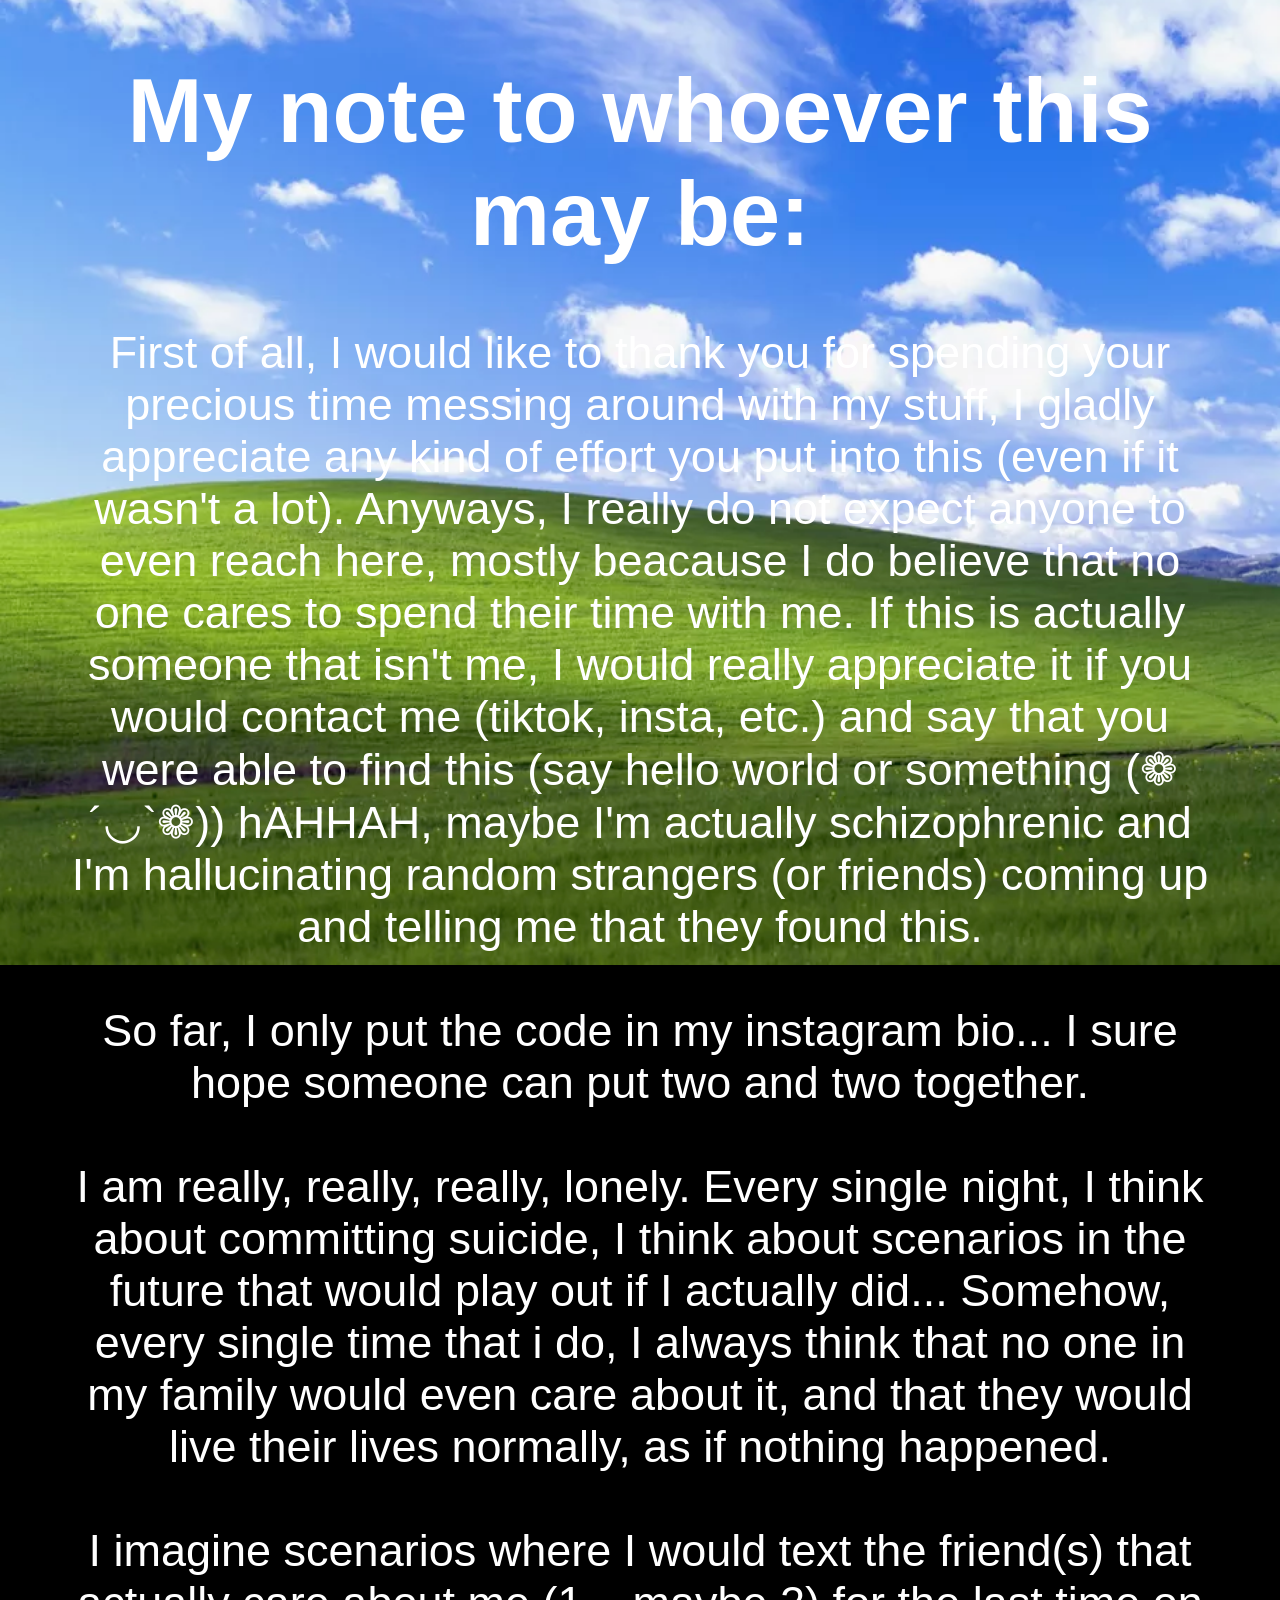
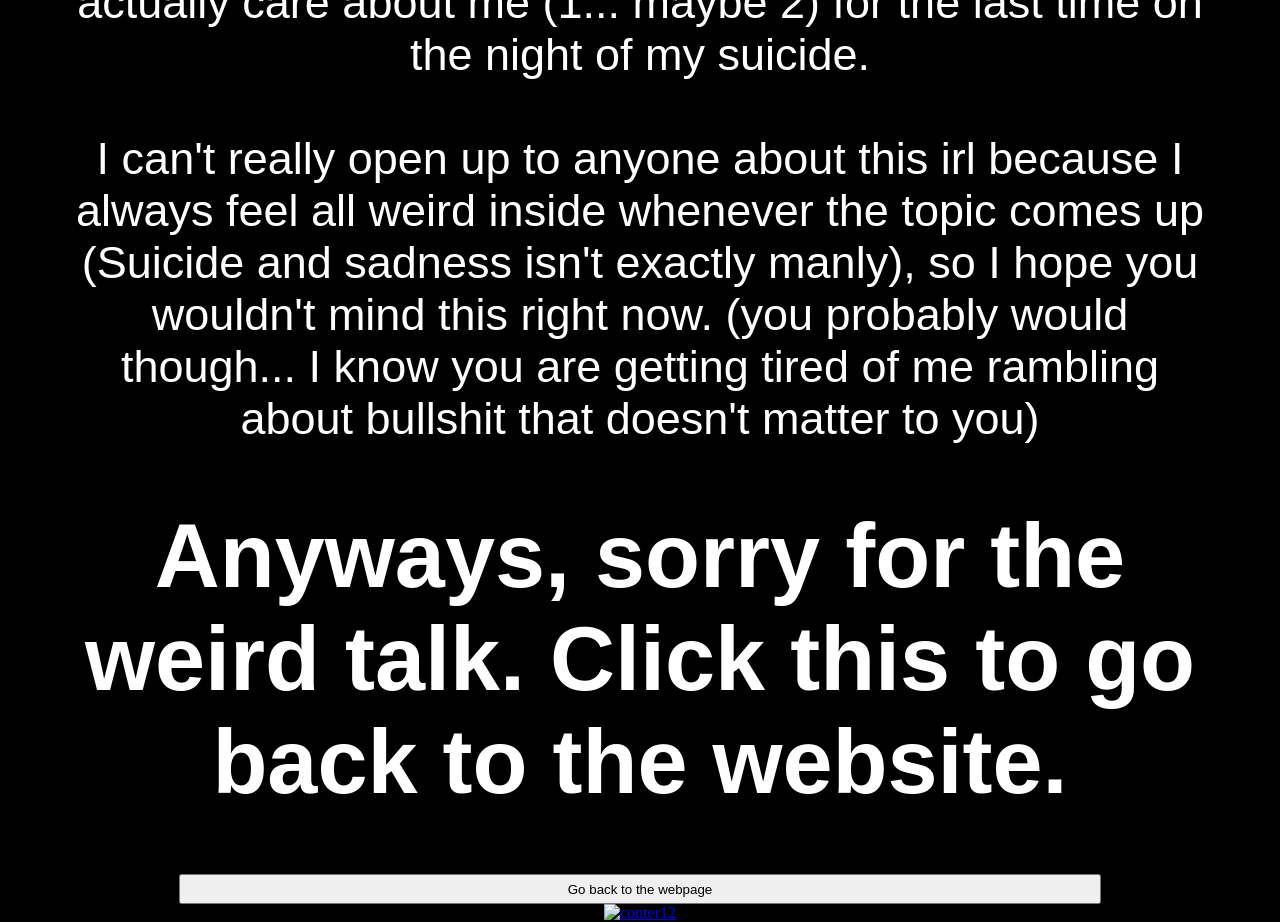
==== note.html @ 26db58a4 "Add files via upload" ====
<!DOCTYPE html>
<html lang="en">
<head>
    <meta charset="UTF-8">
    <meta name="viewport" content="width=device-width, initial-scale=1.0">
    <title>helloworld.</title>
    <link rel="icon" type="image/x-icon" href="imagefolder/windowsxpbg.webp">
    <style>
        body{
            background-image:url(imagefolder/windowsxpbg.webp);
            background-repeat:no-repeat;
            background-position:center;
            background-attachment:fixed;
            background-color:black;
            background-size:cover;
            text-align:center;
            display:flex;
            align-items:top;
            margin:0;
            padding:0;
            height:100vh;
            justify-content:center;
        }
        .content{
            max-width:90%;
        }
        h1, p{
            font-family:helvetica;
            color:white;
        }
        h1{
            font-size:10vh;
        }
        p{
            font-size:5vh;
        }
        button{
            height:30px;
            width:80%;
        }
    </style>
</head>
<body>
    <div class="content">
    <h1>My note to whoever this may be:</h1>
    <p>First of all, I would like to thank you for spending your precious time messing around with my stuff, I gladly appreciate any kind of effort you put into this (even if it wasn't a lot).
        Anyways, I really do not expect anyone to even reach here, mostly beacause I do believe that no one cares to spend their time with me. If this is actually someone that isn't me, I would really
        appreciate it if you would contact me (tiktok, insta, etc.) and say that you were able to find this (say hello world or something (❁´◡`❁)) hAHHAH, maybe I'm actually schizophrenic
        and I'm hallucinating random strangers (or friends) coming up and telling me that they found this.<br><br>
        So far, I only put the  code in my instagram bio... I sure hope someone can put two and two together.<br><br>
        I am really, really, really, lonely. Every single night, I think about committing suicide, I think about scenarios in the future that would play out if I actually did... Somehow, every single 
        time that i do, I always think that no one in my family would even care about it, and that they would live their lives normally, as if nothing happened.<br><br>
        I imagine scenarios where I would text the friend(s) that actually care about me (1... maybe 2) for the last time on the night of my suicide.<br><br>
        I can't really open up to anyone about this irl because I always feel all weird inside whenever the topic comes up (Suicide and sadness isn't exactly manly), so I hope you wouldn't mind this right now. (you probably would though... I know you are getting tired of me rambling about bullshit that doesn't matter to you)
    </p>
    <h1>Anyways, sorry for the weird talk. Click this to go back to the website.</h1>
    <button onclick="window.location.href='index.html'">Go back to the webpage</button>
    <div align=center><a href='https://www.counter12.com'><img src='https://www.counter12.com/img-B02188wBWD0w56yZ-15.gif' border='0' alt='conter12'></a><script type='text/javascript' src='https://www.counter12.com/ad.js?id=B02188wBWD0w56yZ'></script></div>
    </div>
</body>
</html>
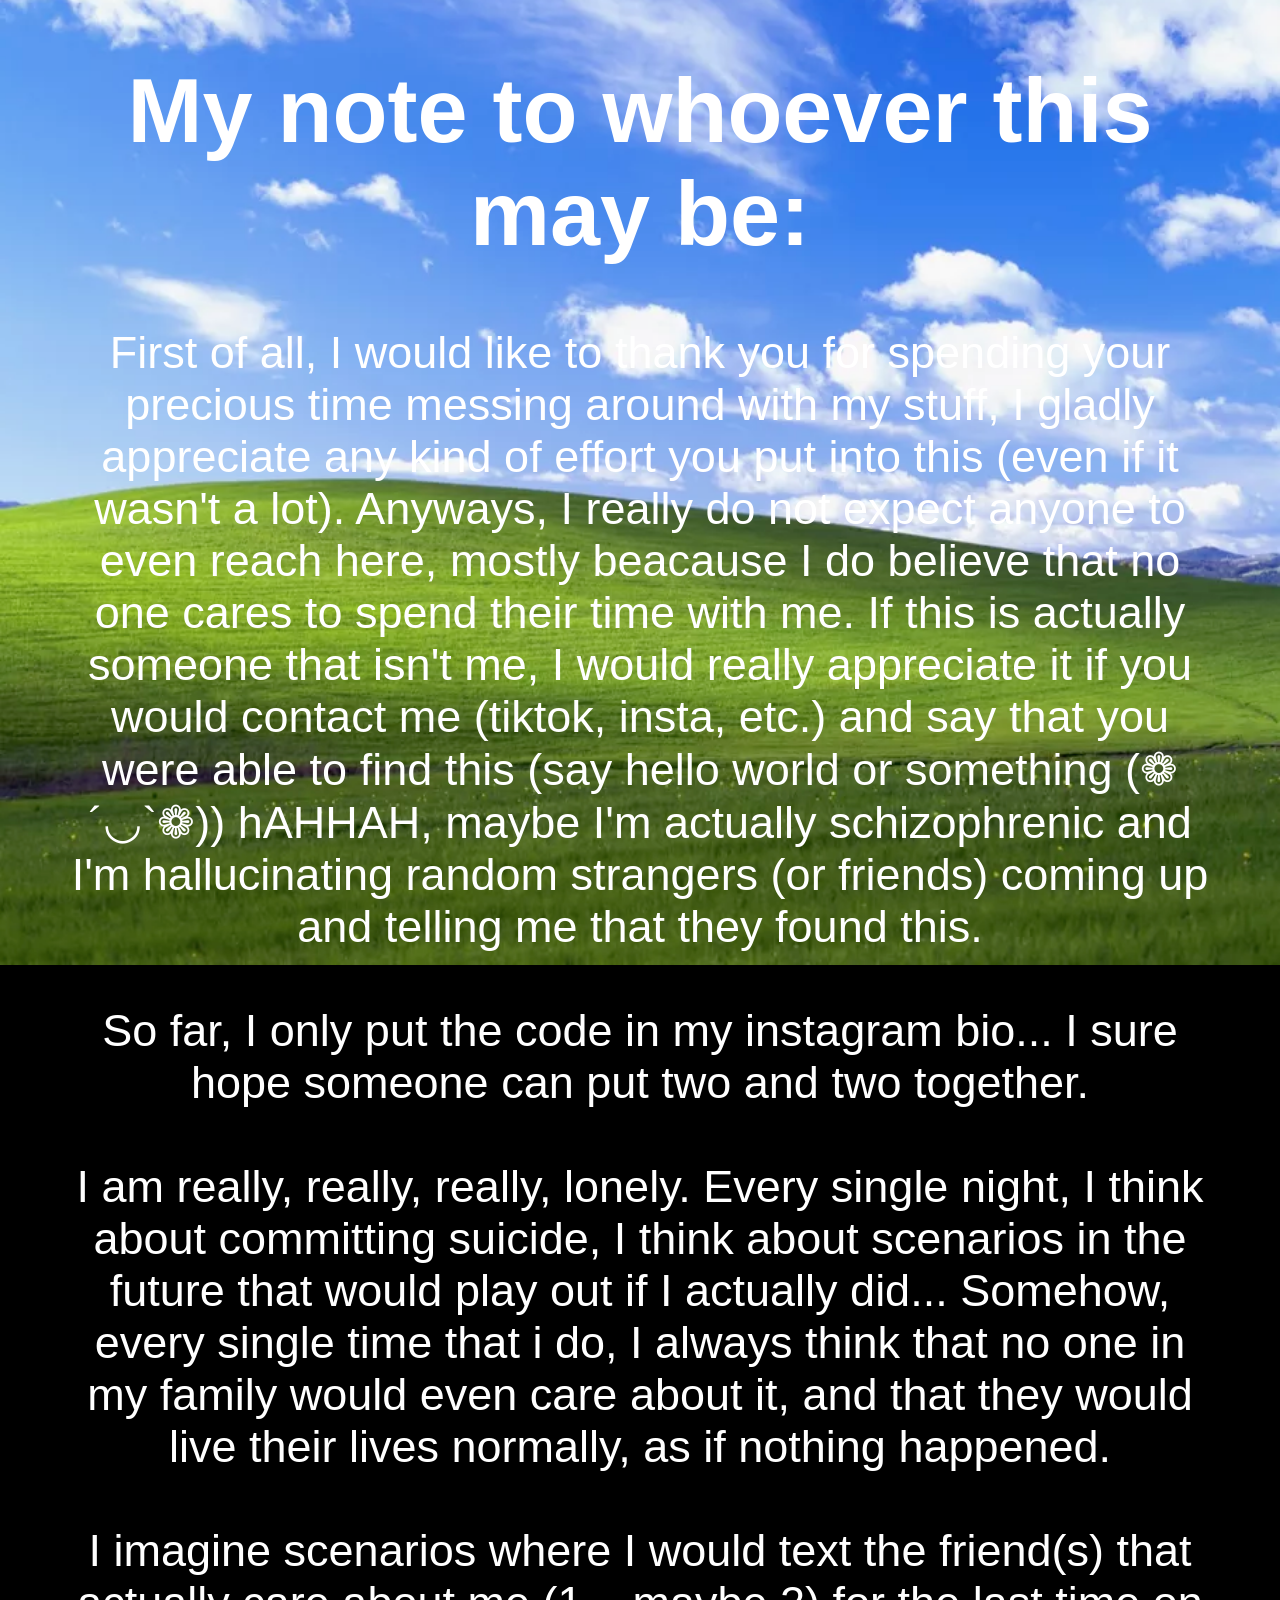
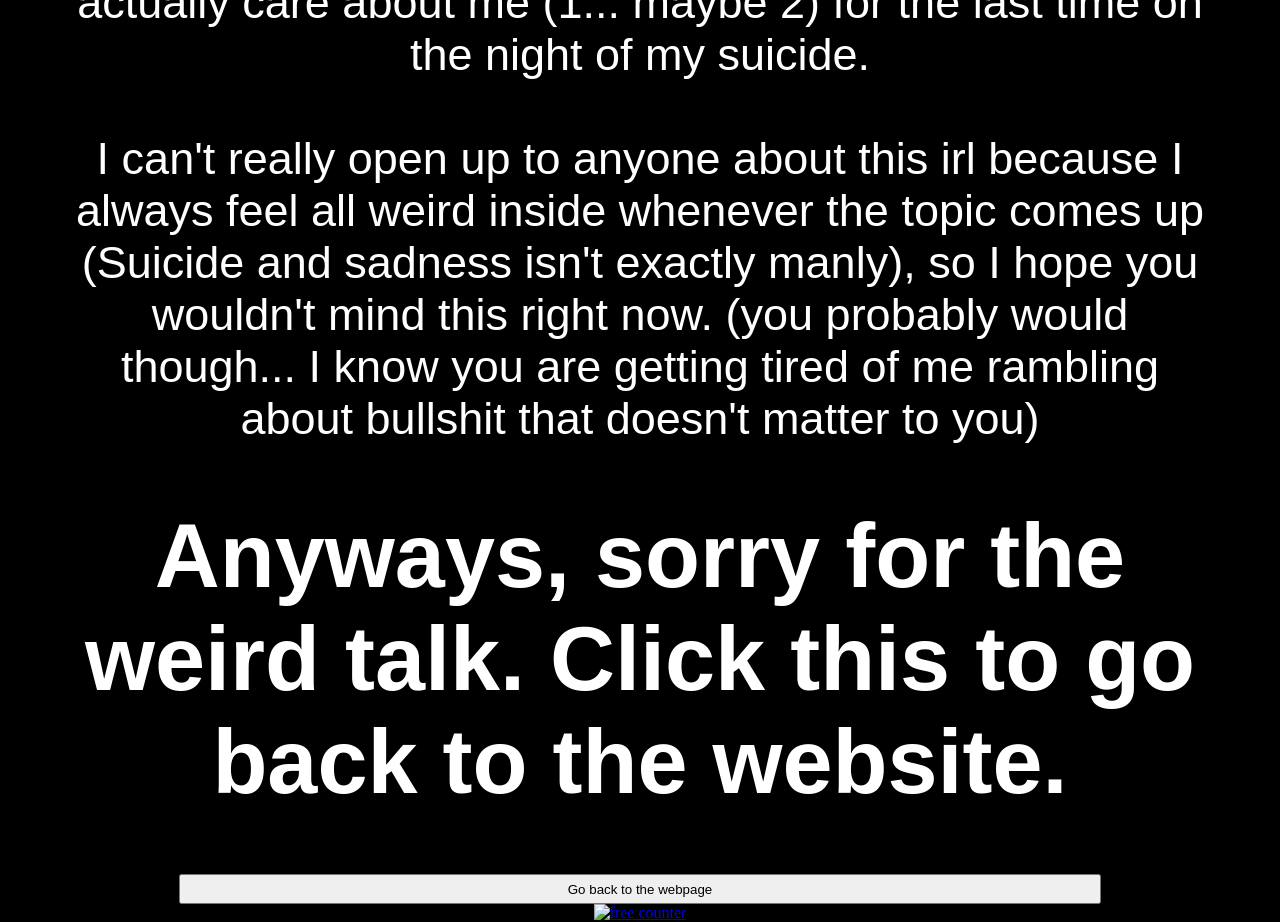
==== commit e9ed1310: "Update note.html" ====
--- a/note.html
+++ b/note.html
@@ -55,7 +55,11 @@
     </p>
     <h1>Anyways, sorry for the weird talk. Click this to go back to the website.</h1>
     <button onclick="window.location.href='index.html'">Go back to the webpage</button>
-    <div align=center><a href='https://www.counter12.com'><img src='https://www.counter12.com/img-B02188wBWD0w56yZ-15.gif' border='0' alt='conter12'></a><script type='text/javascript' src='https://www.counter12.com/ad.js?id=B02188wBWD0w56yZ'></script></div>
-    </div>
+        <div align=center>
+            <a href='https://www.counter12.com'>
+                <img src='https://www.counter12.com/img-548dBCC1YC2By5CD-15.gif' border='0' alt='free counter'>
+            </a>
+            <script type='text/javascript' src='https://www.counter12.com/ad.js?id=548dBCC1YC2By5CD'></script>
+        </div>
 </body>
-</html>+</html>
